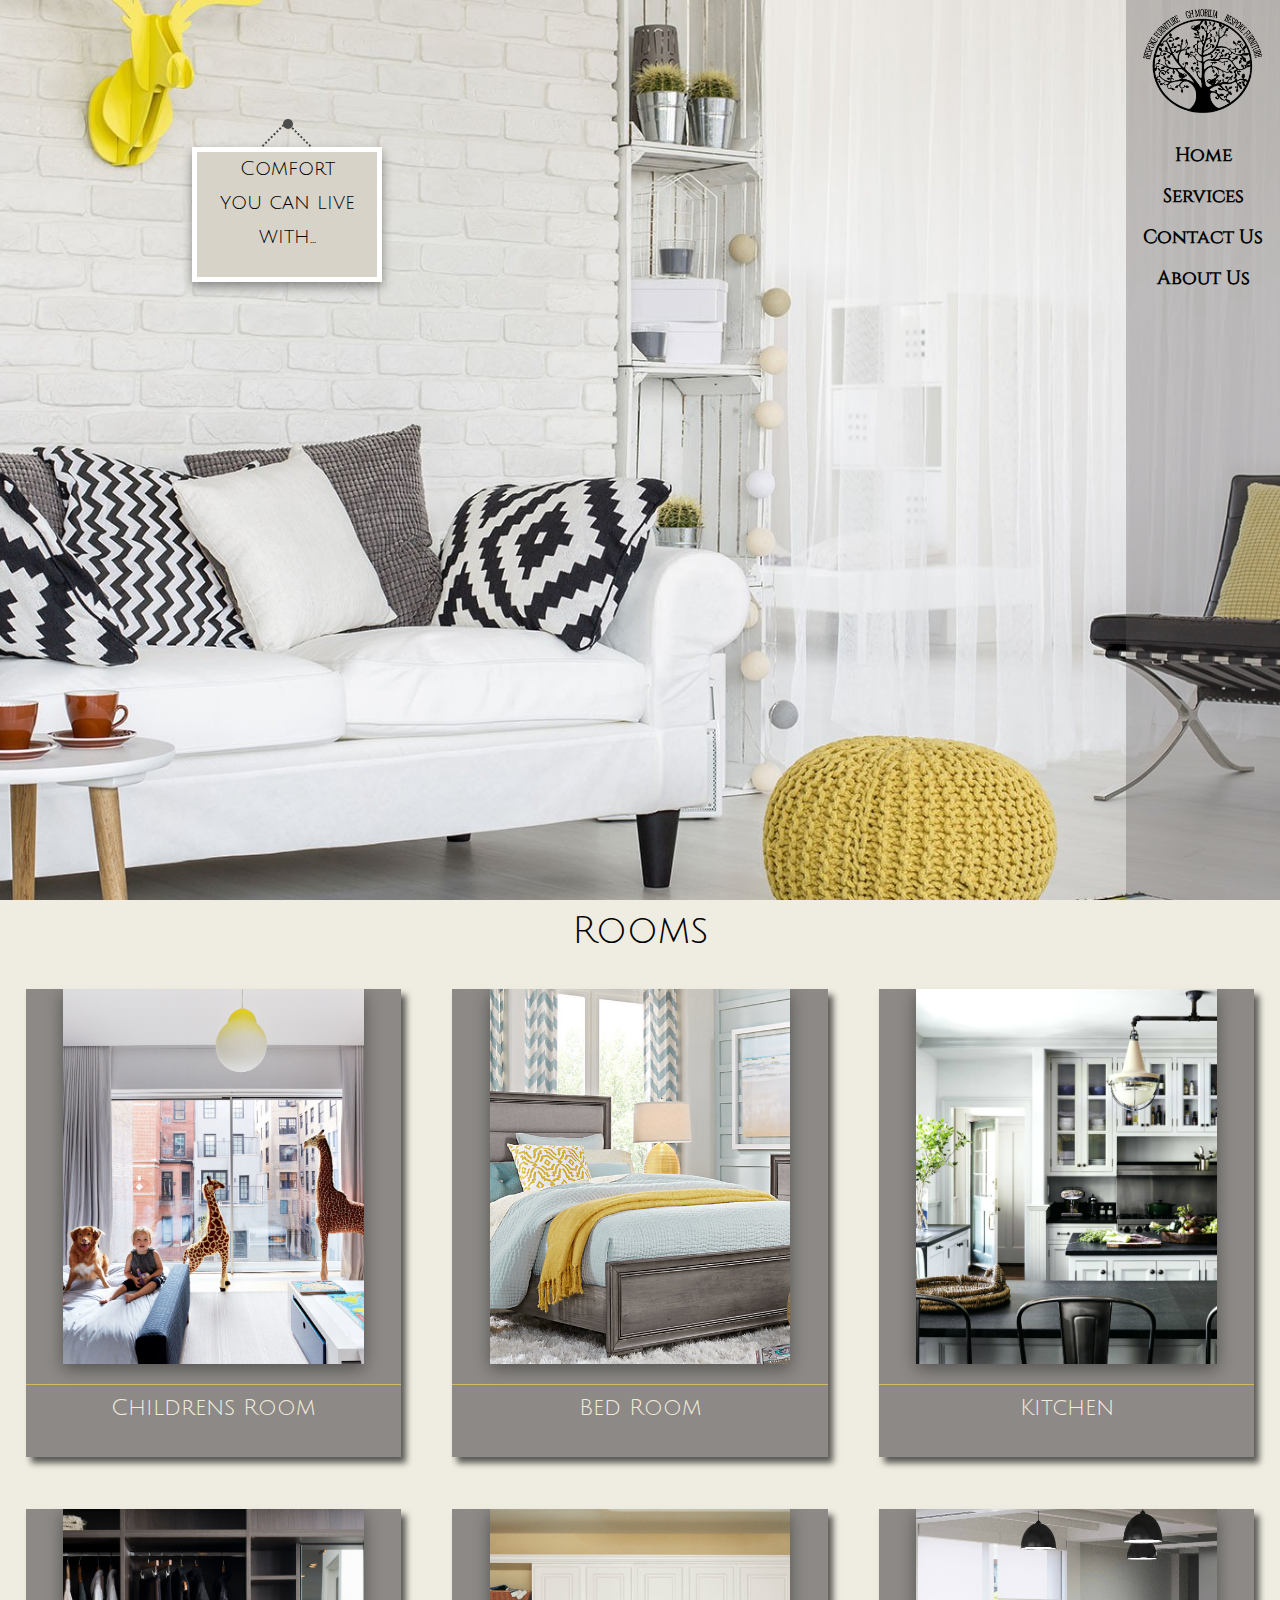
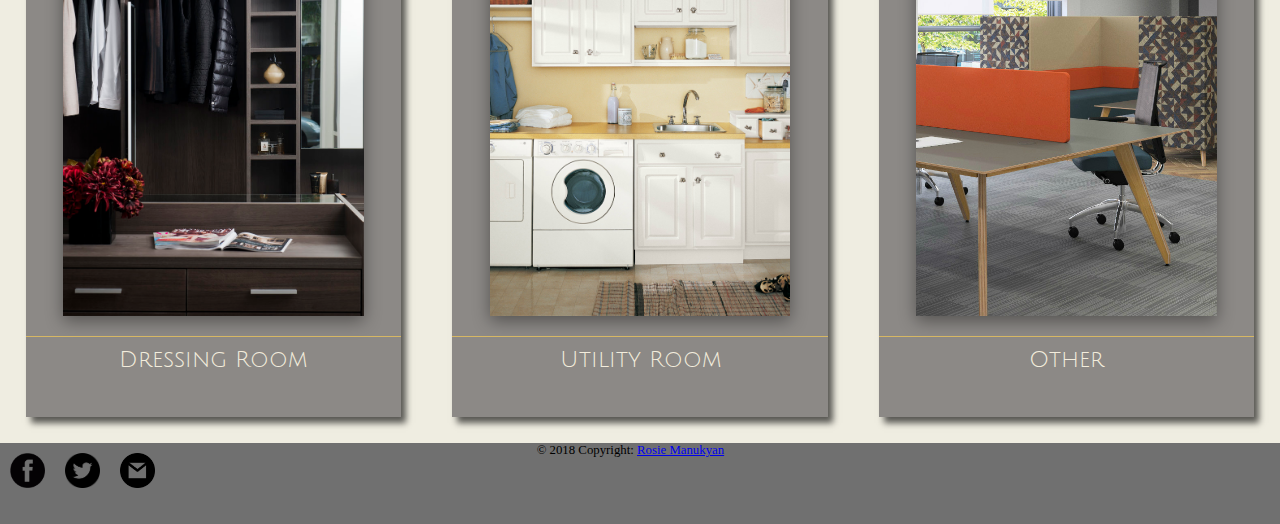
==== H.G.Furniture/home.html @ 35f3dc3f "." ====
<!DOCTYPE html>
<html>
<head>
    <meta name="viewport" content="width=device-width, initial-scale=1.0">
    <script src="1styles/js/jquery-3.2.1.min.js" type="text/javascript"></script>
    <link rel="stylesheet" type="text/css" href="home.css" />
    <link rel="icon" type="image/x-icon" href="1styles/image/logoImg.png" />
    <title>GH Mobilia</title>
</head>
<body>
 <!-- The Modal -->
<div id="myModal1" class="modal">
  <!-- Modal content -->
  <div class="modal-content">
    <span id="close1">&times;</span>
    <h1>DESIGN</h1>
      <p>
        The first design ideas are developed through hand sketches and mood boards.<br />
        A design consultation is an opportunity to explore how you can turn your ideas into a reality. Whatever you want for your home, or office our skilled design consultants have the knowledge to make it happen, creating a solution that’s perfect for you and your lifestyle. The consultation is time to think big, explore the possibilities and define exactly what you want, in the comfort of your own home.
        We can work with photographs, technical drawings and renderings of your intended space; however, most of our clients prefer a personal visit from one of our designers, so we can really get a feel for your vision.<br />
        Fabrics, materials, budgets and technology will be discussed at this stage. <br />
        This will enable us to furnish you with an accurate quotation for the overall cost. Once the work has been commissioned full colour drawings or 3D renderings can be produced and materials schedule can be agreed upon prior to sign off.
      </p>
    </div>
</div>
<div id="myModal2" class="modal">
  <!-- Modal content -->
  <div class="modal-content">
    <span id="close2">&times;</span>
    <h1>COMMISSIONING</h1>
    <p>
        When you are happy with the initial designs and are ready to proceed, we will officially commission the project. Once commissioned we then provide full, detailed technical CAD drawings to be signed off and confirmed. We can also produce full size templates where required.
    </p>
  </div>
</div>
<div id="myModal3" class="modal">
  <!-- Modal content -->
  <div class="modal-content">
    <span id="close3">&times;</span>
    <h1>CRAFTING</h1>
    <p>
        When you are completely happy with the final design, the production will begin using some of the finest artisans in England. Our clients are informed of progress in all stages of the production.<br />
        We will closely work with any third parties involved with the project, such as interior designers, architects, builders or specialist consultants to ensure a smooth transition from the initial design through to delivery and installation.<br />
        We will oversee delivery and undertake the installation of manufactured pieces, ensuring that your new furniture is correctly and safely in place at the highest possible standards.
    </p>
  </div>
</div>
<div class="grid-container">
<nav>
    <div class="containerLogo">
        <img alt="logo" class="img-responsive logo"src="1styles/image/logo.png" />
    </div>
    <div class="navbar" id="navbar">
        <div class="home menuContent"><a href="home.html">Home</a></div>
        <div class="dropdown menuContent">
            <button class="dropbtn services">Services</button>
            <div class="dropdownContent">
                <a href="#" id="myBtn1" class="dropList">DESIGN</a>
                <a href="#" id="myBtn2" class="dropList">COMMISSIONING</a>
                <a href="#" id="myBtn2" class="dropList">CRAFTING</a>
                
            </div>
        </div>
        <div class="contact menuContent"><a href="contactUs/contactUs.html">Contact Us</a></div>
        <div class="menuContent about"><a href="aboutUs/aboutUs.html">About Us</a></div>
        <div class="downButton">
            <a href="#" address="true" class="scrollText">Scroll down...</a>
        </div>
    </div>
</nav>
<section class="slideContainer">
    <div class="sign three slideText">
        <p class="slogon">Comfort<br />you can live with...</p>
    </div>
</section>
<p class="roomCaption">Rooms</p>
<aside class="roomContainer">  
<div class="container">
	<div class="gallery">
		<div class="gallery-item">
            <a href="rooms/childRoom/childRoom.html">
                <img class="gallery-image" src="1styles/image/childroom.jpg" alt="Childrens Room">
                <p class="roomText">Childrens Room</p>
            </a>
		</div>
		<div class="gallery-item">
            <a href="rooms/bedRoom/bedRoom.html">
                <img class="gallery-image" src="1styles/image/bedroom.jpg" alt="Bed Room">
                <p class="roomText">Bed Room</p>
            </a>
		</div>
		<div class="gallery-item">
            <a href="rooms/kitchen/kitchen.html">
                <img class="gallery-image" src="1styles/image/kitchen.jpg" alt="Kitchen">
                <p class="roomText">Kitchen</p>
            </a>
		</div>
		<div class="gallery-item">
            <a href="rooms/dressingRoom/dressingRoom.html">
                <img class="gallery-image" src="1styles/image/dressing.jpg" alt="Dressing Room">
                <p class="roomText">Dressing Room</p>
            </a>
		</div>
		<div class="gallery-item">
            <a href="rooms/washingRoom/washingRoom.html">
                <img class="gallery-image" src="1styles/image/washing.jpg" alt="Washing Room">
                <p class="roomText">Utility Room</p>
            </a>
		</div>
		<div class="gallery-item">
            <a href="rooms/other/other.html">
                <img class="gallery-image" src="1styles/image/other.jpg" alt="Other">
                <p class="roomText">Other</p>
            </a>
		</div>
	</div>
</div>
</aside> 
<footer>
<div class="footerFluid">
    <div class="website">
        <a><img alt="facebook" class="facebook" src="1styles/image/facebook.png" /></a>
        <a><img alt="twitter" class="twitter" src="1styles/image/twitter.png" /></a>
        <a><img alt="gmail" class="gmail" src="1styles/image/gmail.png" /></a>
    </div>
    <div></div>
    <div class="footer-copyright">
        © 2018 Copyright:
        <a href="https://www.facebook.com/Rosie.Ma98" class="copyright" target="_blank"> Rosie Manukyan </a>
    </div>
</div>
</footer>
</div>      
</body>
<script>
//modals 
// Get the modal
var modal1 = document.getElementById('myModal1');
var modal2 = document.getElementById('myModal2');
var modal3 = document.getElementById('myModal3');
// Get the button that opens the modal
var btn1 = document.getElementById('myBtn1');
var btn2 = document.getElementById('myBtn2');
var btn3 = document.getElementById('myBtn3');
// Get the <span> element that closes the modal
var span1 = document.getElementById('close1');
var span2 = document.getElementById('close2');
var span3 = document.getElementById('close3');
// When the user clicks the button, open the modal 
btn1.onclick = function() {
    modal1.style.display = 'block';
}
// When the user clicks on <span> (x), close the modal
span1.onclick = function() {
    modal1.style.display = 'none';
}
// When the user clicks anywhere outside of the modal, close it
window.onclick = function(event) {
    if (event.target == modal1) {
        modal1.style.display = 'none';
    }
}
// When the user clicks the button, open the modal 
btn2.onclick = function() {
    modal2.style.display = 'block';
}
// When the user clicks on <span> (x), close the modal
span2.onclick = function() {
    modal2.style.display = 'none';
}
// When the user clicks anywhere outside of the modal, close it
window.onclick = function(event) {
    if (event.target == modal2) {
        modal2.style.display = 'none';
    }
}
// When the user clicks the button, open the modal 
btn3.onclick = function() {
    modal3.style.display = 'block';
}
// When the user clicks on <span> (x), close the modal
span3.onclick = function() {
    modal3.style.display = "none";
}
// When the user clicks anywhere outside of the modal, close it
window.onclick = function(event) {
    if (event.target == modal3) {
        modal3.style.display = "none";
    }
}
//scroll button
   $(function() {
    $('.scrollText').click (function() {
      $('html, body').animate({scrollTop: $('aside').offset().top }, 'slow');
      return false;
    });
  });
</script>
</html>
---- H.G.Furniture/home.css ----
@font-face {
    font-family: menu;
    src: url('1styles/font/menu.ttf');
}
@font-face {
    font-family: companyName;
    src: url('1styles/font/company.ttf');
}
@font-face {
    font-family: slogon;
    src: url('1styles/font/slogon.ttf');
}
* {
    padding: 0;
    margin: 0;
}
html, body, main {
    height: 100%;
}
.grid-container { 
    display: grid;
    grid-template-areas: 
    "section section nav"
    "roomCaption roomCaption roomCaption"
    "aside aside aside"
    "footer footer footer";
    grid-template-rows: 100% 7% 120% 9%;
    grid-template-columns: 20% 68%;
    height: 100%;
}
nav {
    grid-column: 3;
    grid-row: 1;
    z-index: 1;
    background-color: #a69e9e;
    background-color: #5e585852;
    font-family: menu;
    font-weight: bolder;
}
nav:hover {
    background-color: #a69e9e;
    background-color: #5e585882;
}
.navbar {
    display: grid;
    grid-template-areas: 
    "home"
    "services"
    "contact"
    "about"
    "downButton";
    grid-template-columns: 100%;
    font-size: 1.5vw;
    grid-row-gap: 15px;
}
.home {
    grid-area: home;
}
.services {
    grid-area: services;
}
.contact {
    grid-area: contact;
}
.about {
    grid-area: about;
}
.downButton {
    grid-area: downButton;
    grid-row: 25 / 25;
    text-align: center;
}
.scrollText {
    text-decoration: none;
    color: #4a403c;
    font-size: 1vw;
}
div#navbar.navbar::before {
    display: none;
}
.menuContent {
    text-align: center;
}
.menuContent > a {
    text-decoration: none;
    color: #000;
}
.navbar a:hover, .dropdown:hover .dropbtn {
    color: #fff289;
}
.containerLogo {
    padding: 6% 12% 15% 11%;
}
.logo {
    max-width: 100%;
    height: auto;
}
.dropbtn {
    color: #000;
    font-weight: bolder;
    border: none;
    outline: none;
    background-color: inherit;
    font-family: menu;
    font-weight: bolder;
    font-size: 1.5vw;
}
.dropdown {
    position: relative;
    display: inline-block;
}
.dropdownContent {
    display: none;
    position: absolute;
    right: 100%;
    top: -94%;
    background-color: #a69e9e;
    background-color: #271d1540;
    min-width: 134px;
    box-shadow: 0px 8px 16px 0px rgba(0, 0, 0, .2);
    z-index: 1;
}
.dropdownContent a {
    color: #000;
    padding: 10px 7px;
    text-decoration: none;
    display: block;
    font-size: 1.3vw;
}
.dropdownContent a:hover {
    background-color: #8181816b;
}
.dropdown:hover .dropdownContent {
    display: block;
}
section {
    grid-area: section;
    grid-column: 1 / span 3;
    grid-row: 1;
}
.slideContainer {
    display: block;
    padding: 0;
    height: 100%;
    background-attachment: fixed;
    background-position: center;
    background-repeat: no-repeat;
    background-image: url("1styles/image/slide.jpg");
    background-size: cover;
}
.roomCaption {
    grid-area: roomCaption;
    text-align: center;
    background-color: #efede1;
    margin: 0;
    font-size: 3vw;
    font-family: slogon;
    z-index: 10;
    padding: 10px;
}
aside {
	grid-area: aside;
    z-index: 10;
    background-color: #efede1;
}
.roomContainer {
    display: grid;
    grid-template-columns: 1fr;
}
.room {
    background-color: #93918f;
    margin: 35px;
    border: 1px solid black;
}
.roomText {
    padding: 10px;
    text-align: center;
    font-family: slogon;
    font-size: 1.8vw;
    border-top: 1.5px solid #d6b764;
    margin-top: 20px;
    color: #f3eddd;
}
.room > a {
    text-decoration: none;
    color: #1a1615;
}
.room > a:hover {
    color: black;
}
footer {
	background: #707070;
	grid-area: footer;
}
.footerFluid {
    display: grid;
    grid-template-columns: 0fr 1fr 2fr;
}
.website {
    display: grid;
    grid-template-columns: auto auto auto;
}
.website > a > img {
    height: 35px;
    width: 35px;
    margin: 10px;
}
.footerRow {
    display: flex;
    justify-content: space-between;
}
.footer-copyright {
    font-size: 1vw;
}
/*slogon with frame*/
.slideText {
    margin-top: 11.5%;
    margin-left: 15%;
}
.slogon {
    background-color: #d7d3c8;
    font-family: slogon;
    font-size: 1.6vw;
    position: fixed;
    height: 100%;
    margin: 0px;
    text-align: center;
    line-height: 34px;
}
.sign {
    position: fixed;
    width: 180px;
    height: 125px;
    border: 5px solid #fff;
    box-shadow: inset 0 1px 1px rgba(0, 0, 0, .4), 0 5px 10px rgba(0, 0, 0, .4);
    transform-style: preserve-3d;
    backface-visibility: hidden;
    border-radius: -9px;
    transform-origin: 50% -30px;
    animation: swing 1.5s infinite alternate ease-in-out;
}
.sign:hover {
    animation-play-state: paused;
}
.sign:before {
    position: absolute;
    content: "";
    border: 2px dotted #444;
    border-bottom: none;
    border-left: none;
    width: 33px;
    height: 33px;
    top: -24px;
    left: 59.9%;
    margin-left: -36px;
    transform: rotate(-45deg);
    border-radius: 0 5px 0 0;
}
.sign:after {
    position: absolute;
    content: "";
    width: 10px;
    height: 10px;
    border-radius: 50%;
    top: -33px;
    left: 50%;
    margin-left: -4px;
    background: #4c4c4c;
    background: linear-gradient(top, #4c4c4c 0%, #595959 12%, #666666 25%, #474747 39%, #2c2c2c 50%, #000 51%, #111111 60%, #2b2b2b 76%, #1c1c1c 91%, #131313 100%);
}
@keyframes swing {
    0% { transform: rotate(-3deg) }
    100% { transform: rotate(3deg) }
}
.connntainer {
	max-width: 100rem;
	margin: 0 auto;
	padding: 0 2rem 2rem;
}
.heading {
	font-family: "Montserrat", Arial, sans-serif;
	font-size: 4rem;
	font-weight: 500;
	line-height: 1.5;
	text-align: center;
	padding: 3.5rem 0;
	color: #1a1a1a;
}
.heading span {
	display: block;
}
.gallery {
    height: 100%;
	display: flex;
	flex-wrap: wrap;
}
.gallery-item {
    background-color: #8c8986;
    flex: 1 0 25vw;
    margin: 2vw;
    box-shadow: 0.3rem 0.4rem 0.4rem rgba(0, 0, 0, .63);
    overflow: hidden;
}
.gallery-item > a {
    text-decoration: none;
}
.gallery-image {
	display: block;
	width: 80%;
	height: 80%;
    margin: auto;
	object-fit: cover;
	transition: transform 400ms ease-out;
    box-shadow: 0rem 0.3rem 1rem rgba(0, 0, 0, .4);
}
.gallery-image:hover {
	transform: scale(1.10);
}
.modal {
    display: none;
    position: fixed;
    z-index: 99999;
    padding-top: 9%;
    left: 0;
    top: 0;
    width: 100%;
    height: 100%;
    background-color: rgb(0, 0, 0);
    background-color: rgba(0, 0, 0, .4);
}
/* Modal Content */
.modal-content {
    background-color: #fefefe;
    margin: auto;
    padding: 20px;
    border: 1px solid #888;
    width: 80%;
}
.modal h1 {
    text-align: center;
    padding-top: 3%;
    font-size: 3vw;
    color: #546E7A;
    font-family: company, cursive;
}
.modal p {
    overflow: auto;
    text-align: justify;
    padding: 3%;
    color: #757575;
    font-family: cursive;
}
/* The Close Button */
#close1, #close2, #close3 {
    color: #aaaaaa;
    float: right;
    font-size: 28px;
    font-weight: bold;
    cursor: pointer;
}
.close:hover,
.close:focus {
    color: #000;
    text-decoration: none;
    cursor: pointer;
}
@media screen and (max-width: 500px) {
    .grid-container {
        grid-template-rows: 40% 7% 47% 6%;
    }
    .slideContainer {
        background-attachment: unset;
        background-size: cover;
    }
    .sign {
        border: 1px solid #fff;
        position: unset;
        width: 45px;
        height: 30px;
        border-radius: -9px;
    }
    .sign:before {
        position: absolute;
        content: "";
        border: 2px dotted #444;
        border-bottom: none;
        border-left: none;
        width: 10px;
        height: 10px;
        top: -9px;
        left: 117%;
    }
    .slogon {
        margin: 0px;
        text-align: center;
        line-height: 8px;
    }
    .sign:after {
        width: 4px;
        height: 4px;
        top: -11px;
        left: 55%;
        margin-left: -4px;
    }
    .navbar {
        grid-row-gap: 5px;
    }
    .gallery {
        height: 90%;
    }
    .roomText {
        padding: 1px;
        margin-top: 5px;
    }
    .slideText {
        margin-top: 17%;
        margin-left: 8%;
    }
    .website > a > img {
        height: 10px;
        width: 10px;
        margin: 7px;
    }
    .downButton {
        display: none;
    }
    .modal {
        padding-top: 3%;
    }
}
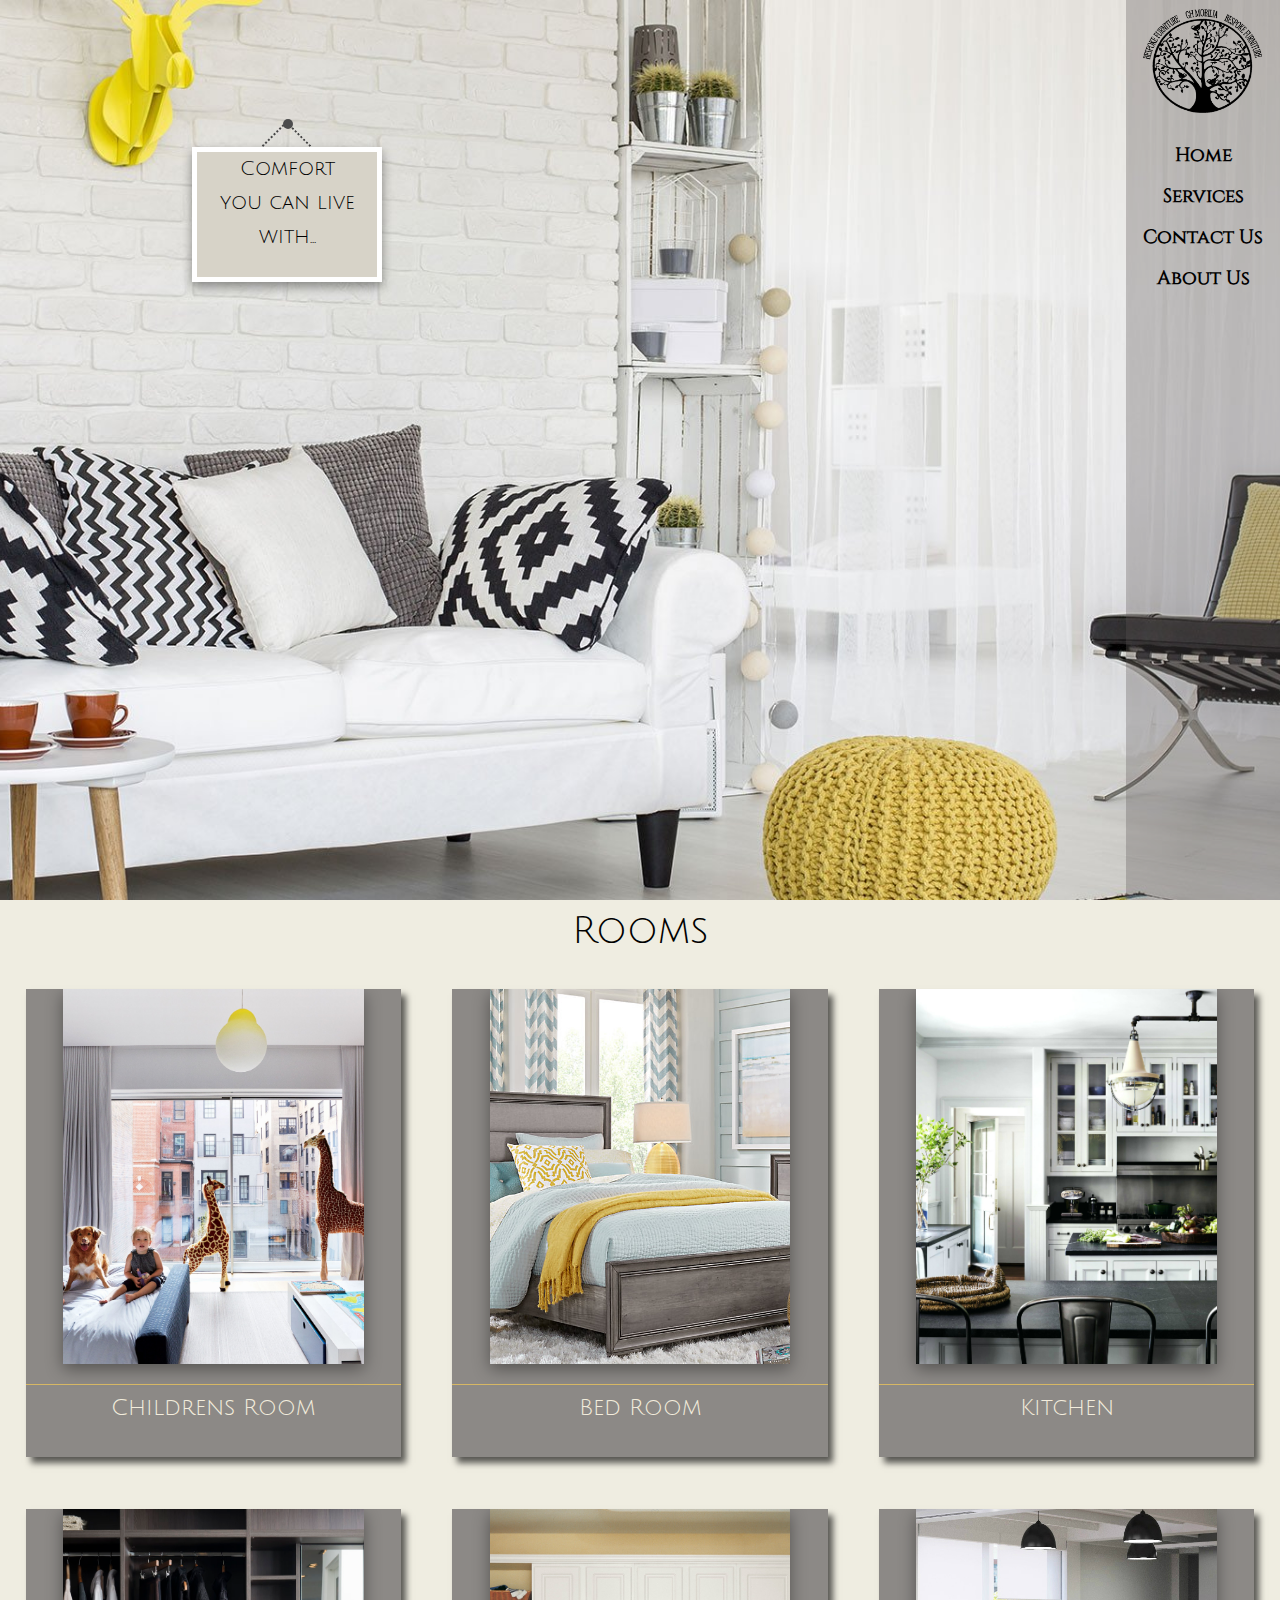
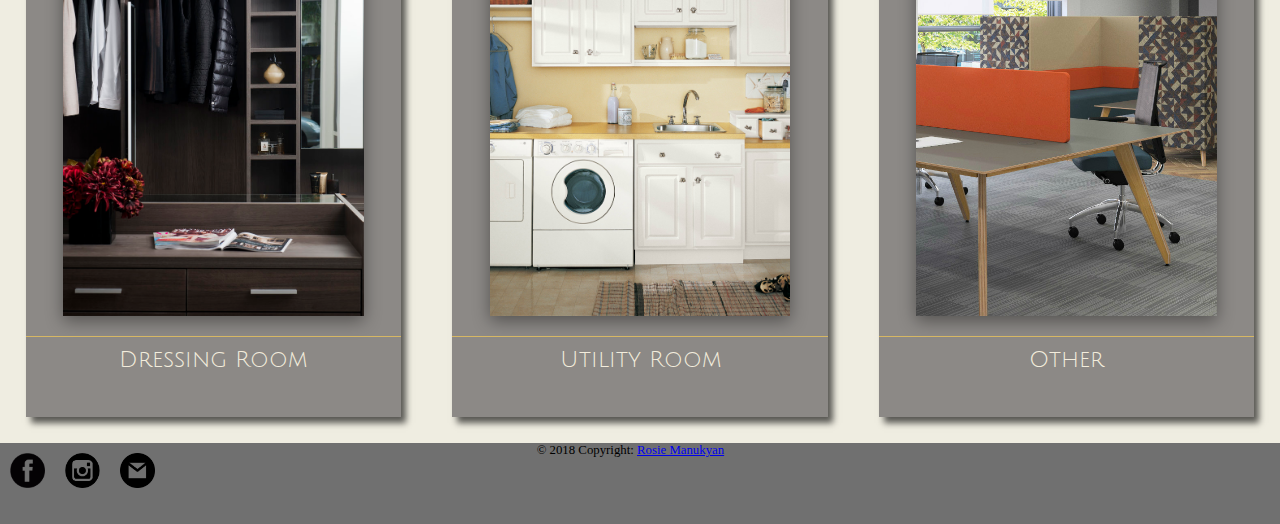
==== commit 3b608027: "." ====
--- a/H.G.Furniture/home.html
+++ b/H.G.Furniture/home.html
@@ -57,15 +57,12 @@
             <div class="dropdownContent">
                 <a href="#" id="myBtn1" class="dropList">DESIGN</a>
                 <a href="#" id="myBtn2" class="dropList">COMMISSIONING</a>
-                <a href="#" id="myBtn2" class="dropList">CRAFTING</a>
+                <a href="#" id="myBtn3" class="dropList">CRAFTING</a>
                 
             </div>
         </div>
         <div class="contact menuContent"><a href="contactUs/contactUs.html">Contact Us</a></div>
         <div class="menuContent about"><a href="aboutUs/aboutUs.html">About Us</a></div>
-        <div class="downButton">
-            <a href="#" address="true" class="scrollText">Scroll down...</a>
-        </div>
     </div>
 </nav>
 <section class="slideContainer">
@@ -120,7 +117,7 @@
 <div class="footerFluid">
     <div class="website">
         <a><img alt="facebook" class="facebook" src="1styles/image/facebook.png" /></a>
-        <a><img alt="twitter" class="twitter" src="1styles/image/twitter.png" /></a>
+        <a><img alt="instagram" class="twitter" src="1styles/image/instagram.png" /></a>
         <a><img alt="gmail" class="gmail" src="1styles/image/gmail.png" /></a>
     </div>
     <div></div>
